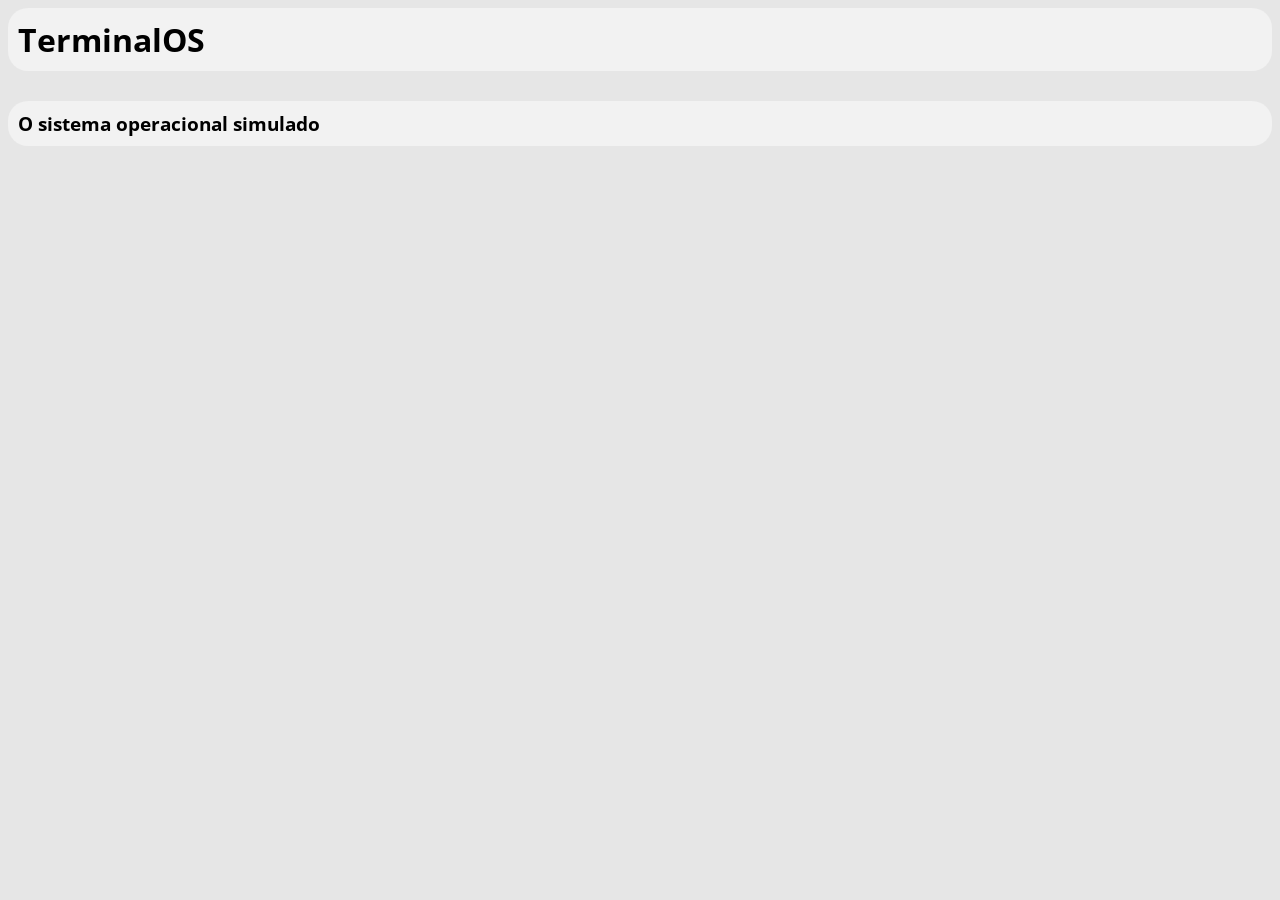
==== Site do projeto/V - P/index.html @ c675e601 "Criação do site do TerminalOS" ====
<!DOCTYPE HTML>
<html>
	
	<!-- Aqui fica a cabeça do site -->
	<head>
		
		<!-- Traz a folha de estilo -->
		<link rel="stylesheet" href="style.css">
	</head>
	
	<!-- Aqui fica o corpo -->
	<body>
		
		<!-- Aqui fica a parte principal do site -->
		<div>
			<h1>TerminalOS</h1>
			<h3>
				O sistema operacional simulado
			</h3>
		</div>
	</body>
</html>
---- Site do projeto/V - P/style.css ----
@import url('https://fonts.googleapis.com/css2?family=Open+Sans:ital,wght@0,300..800;1,300..800&display=swap');

body {
	font-family: Open Sans;
	background-color: #E6E6E6;
}

html, body {
	max-width: 100%;
	overflow-x: hidden;  
}

h1, h2, h3, h4, h5, h6 {
	background-color: #F2F2F2;
	padding: 10px;
	border-radius: 20px; 
	margin: 30px 0 30px 0;
}

h1 {
	margin: 0 0 30px 0;
}
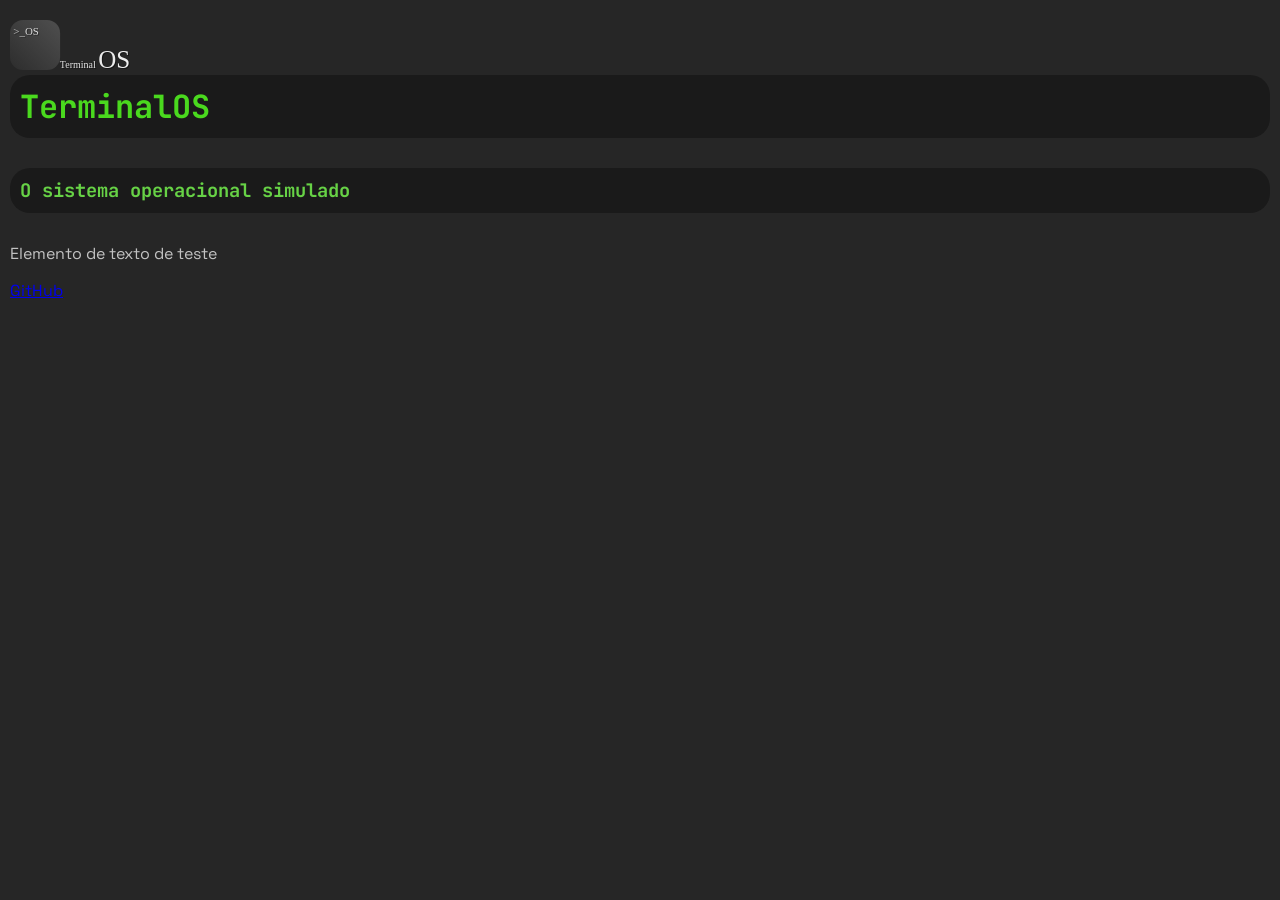
==== commit 1c59b20b: "Modificação do site, mudança na folha de estilo, mudando o visual claro para escuro, adicionando tít" ====
--- a/Site do projeto/V - P/index.html
+++ b/Site do projeto/V - P/index.html
@@ -6,17 +6,42 @@
 		
 		<!-- Traz a folha de estilo -->
 		<link rel="stylesheet" href="style.css">
+		
+		<!-- Traz o ícone -->
+		<link rel="icon" href="Recursos/Logo.svg">
+		
+		<!-- Dá nome a página -->
+		<title>
+			TerminalOS - Site oficial
+		</title>
 	</head>
 	
 	<!-- Aqui fica o corpo -->
 	<body>
 		
+		<!-- Aqui fica a barra de navegação -->
+		<div id="navegacao">
+			<a href="index.html">
+				<img src="Recursos/Logo texto.svg" height="50px">
+			</a> 
+		</div>
+		
 		<!-- Aqui fica a parte principal do site -->
-		<div>
+		<div id="corpo">
 			<h1>TerminalOS</h1>
 			<h3>
 				O sistema operacional simulado
 			</h3>
+			<p>
+				Elemento de texto de teste
+			</p>
+		</div>
+		
+		<!-- Este é o rodapé do site -->
+		<div id="rodape">
+			<a href="https://github.com/ProgramadorLogico/TerminalOS" target="_blank">
+				GitHub
+			</a>
 		</div>
 	</body>
 </html>
--- a/Site do projeto/V - P/style.css
+++ b/Site do projeto/V - P/style.css
@@ -1,8 +1,10 @@
-@import url('https://fonts.googleapis.com/css2?family=Open+Sans:ital,wght@0,300..800;1,300..800&display=swap');
+@import url('https://fonts.googleapis.com/css2?family=JetBrains+Mono:ital,wght@0,100..800;1,100..800&display=swap');
+@import url('https://fonts.googleapis.com/css2?family=Space+Grotesk:wght@300..700&display=swap');
 
 body {
-	font-family: Open Sans;
-	background-color: #E6E6E6;
+	font-family: Space Grotesk;
+	background-color: #262626;
+	margin: 20px 10px 20px 10px;
 }
 
 html, body {
@@ -11,12 +13,19 @@
 }
 
 h1, h2, h3, h4, h5, h6 {
-	background-color: #F2F2F2;
+	background-color: #1A1A1A;
 	padding: 10px;
 	border-radius: 20px; 
 	margin: 30px 0 30px 0;
+	color: #67D246;
+	font-family: JetBrains Mono;
 }
 
 h1 {
 	margin: 0 0 30px 0;
+	color: #4AD91E;
 }
+
+p {
+	color: #C2C2C2;
+}
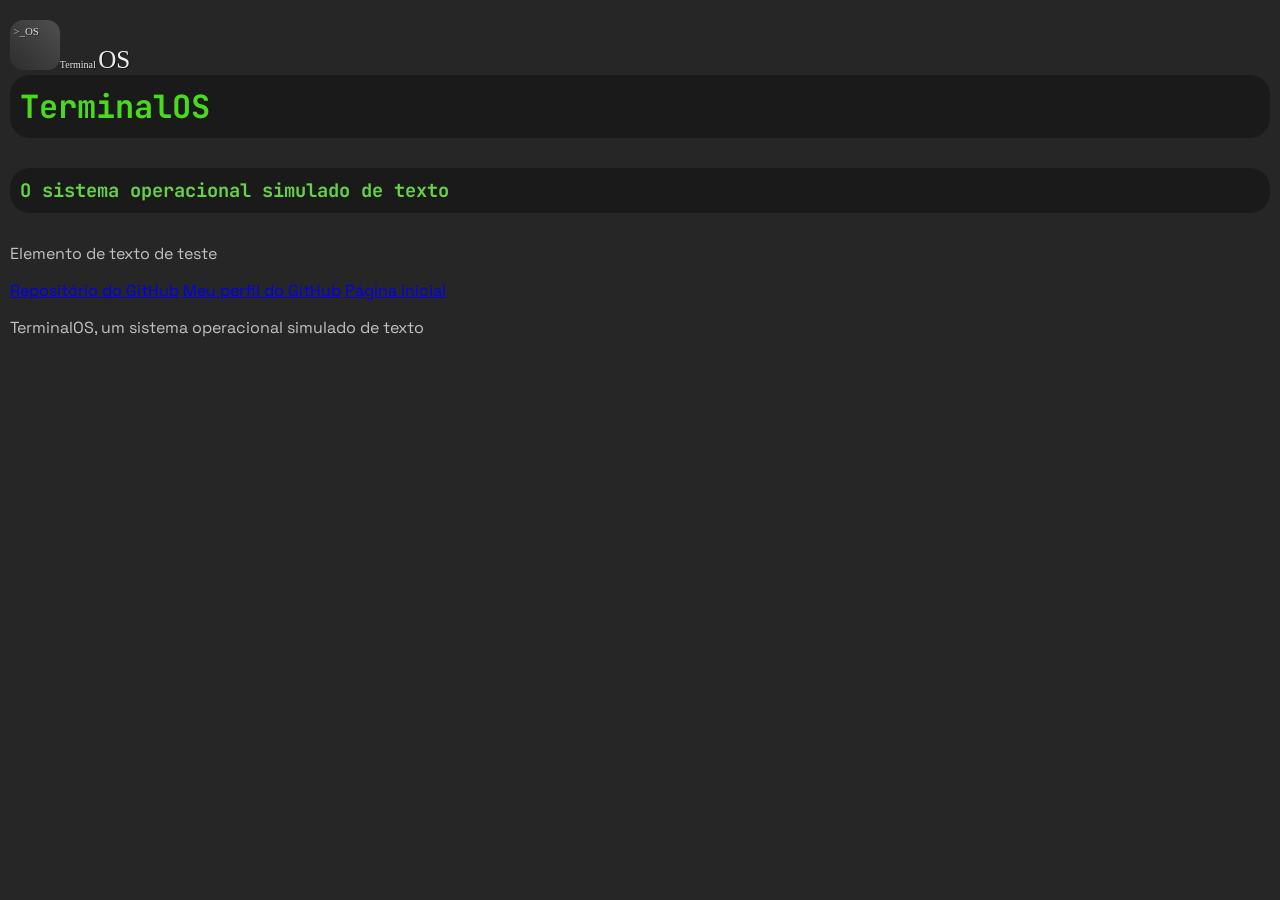
==== commit 385fa120: "Problemas no editor igual sempre, pouco trabalho feito, adição de links e pequenas alterações em tex" ====
--- a/Site do projeto/V - P/index.html
+++ b/Site do projeto/V - P/index.html
@@ -30,7 +30,7 @@
 		<div id="corpo">
 			<h1>TerminalOS</h1>
 			<h3>
-				O sistema operacional simulado
+				O sistema operacional simulado de texto
 			</h3>
 			<p>
 				Elemento de texto de teste
@@ -39,9 +39,17 @@
 		
 		<!-- Este é o rodapé do site -->
 		<div id="rodape">
-			<a href="https://github.com/ProgramadorLogico/TerminalOS" target="_blank">
-				GitHub
-			</a>
+
+			<!-- Aqui embaixo fica os links -->
+			<div>
+				<a href="https://github.com/ProgramadorLogico/TerminalOS/tree/main" target="_blank">Repositório do GitHub</a>
+				<a href="https://github.com/ProgramadorLogico" target="_blank">Meu perfil do GitHub</a>
+				<a href="index.html">Página inicial</a>
+				<a href=""></a>
+			</div>
+
+			<!-- Texto do rodapé -->
+			<p>TerminalOS, um sistema operacional simulado de texto</p>
 		</div>
 	</body>
 </html>
--- a/Site do projeto/V - P/style.css
+++ b/Site do projeto/V - P/style.css
@@ -28,4 +28,12 @@
 
 p {
 	color: #C2C2C2;
+}^
+
+a {
+	color: #67d246;
 }
+
+a:hover {
+	color: #4ad91e;
+}
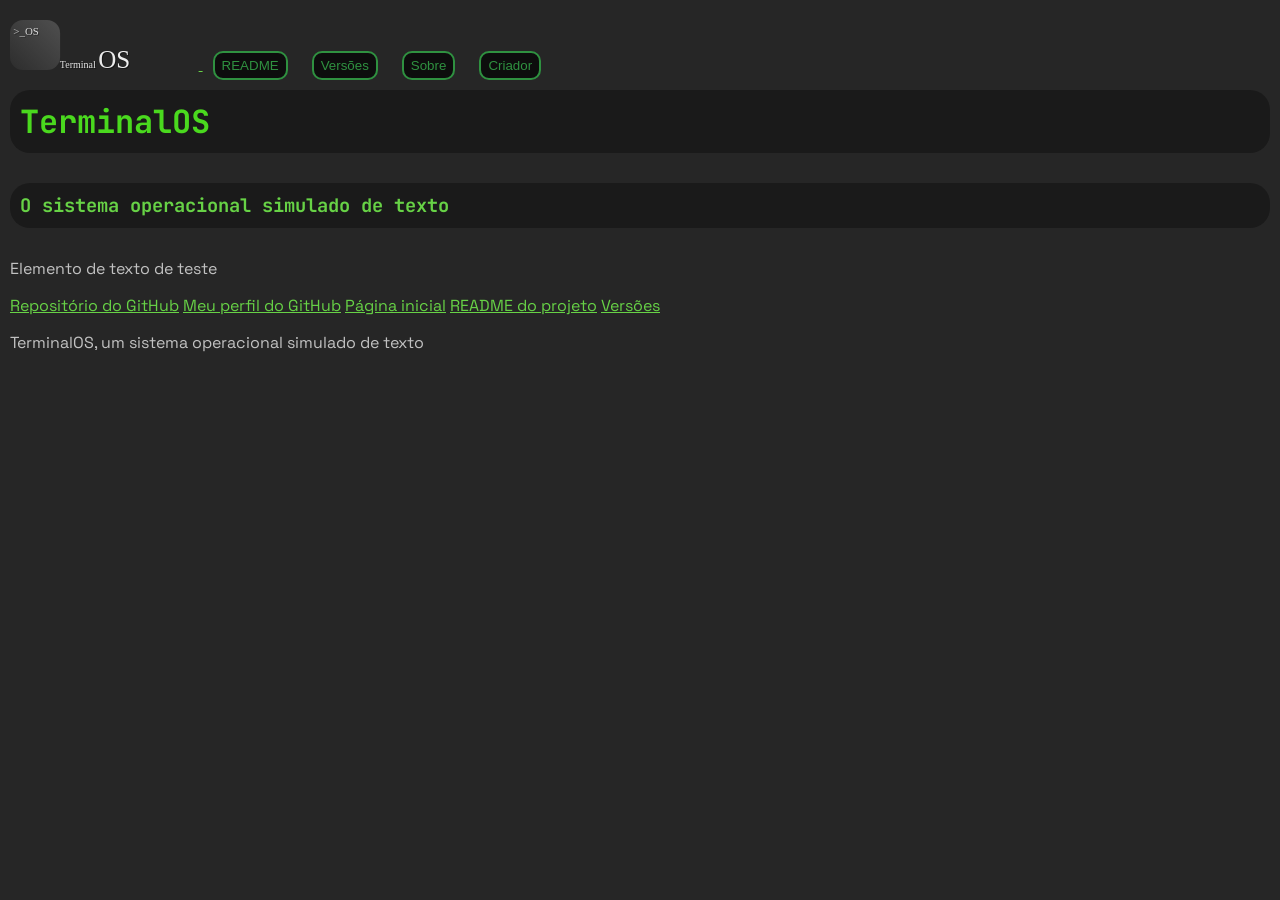
==== commit 803e3fcb: "Adição de estilo aos botões, adição de dois links falsos e adição do botões" ====
--- a/Site do projeto/V - P/index.html
+++ b/Site do projeto/V - P/index.html
@@ -23,7 +23,11 @@
 		<div id="navegacao">
 			<a href="index.html">
 				<img src="Recursos/Logo texto.svg" height="50px">
-			</a> 
+			</a>
+			<button>README</button>
+			<button>Versões</button>
+			<button>Sobre</button>
+			<button>Criador</button>
 		</div>
 		
 		<!-- Aqui fica a parte principal do site -->
@@ -45,7 +49,8 @@
 				<a href="https://github.com/ProgramadorLogico/TerminalOS/tree/main" target="_blank">Repositório do GitHub</a>
 				<a href="https://github.com/ProgramadorLogico" target="_blank">Meu perfil do GitHub</a>
 				<a href="index.html">Página inicial</a>
-				<a href=""></a>
+				<a href="#readme">README do projeto</a>
+				<a href="#versoes">Versões</a>
 			</div>
 
 			<!-- Texto do rodapé -->
--- a/Site do projeto/V - P/style.css
+++ b/Site do projeto/V - P/style.css
@@ -28,7 +28,7 @@
 
 p {
 	color: #C2C2C2;
-}^
+}
 
 a {
 	color: #67d246;
@@ -37,3 +37,23 @@
 a:hover {
 	color: #4ad91e;
 }
+
+button {
+	color: #2f9140;
+	border: solid 2px #2f9140;
+	border-radius: 10px;
+	background-color: #0d0d0d;
+	padding: 5px 7px 5px 7px;
+	margin: 10px;
+}
+
+button:hover {
+	color: #4ad91e;
+	background-color: 1a1a1a;
+	transform: scale(1.07);
+	border-color: #4ad91e;
+}
+
+button:active {
+	transform: scale(1.03);
+}
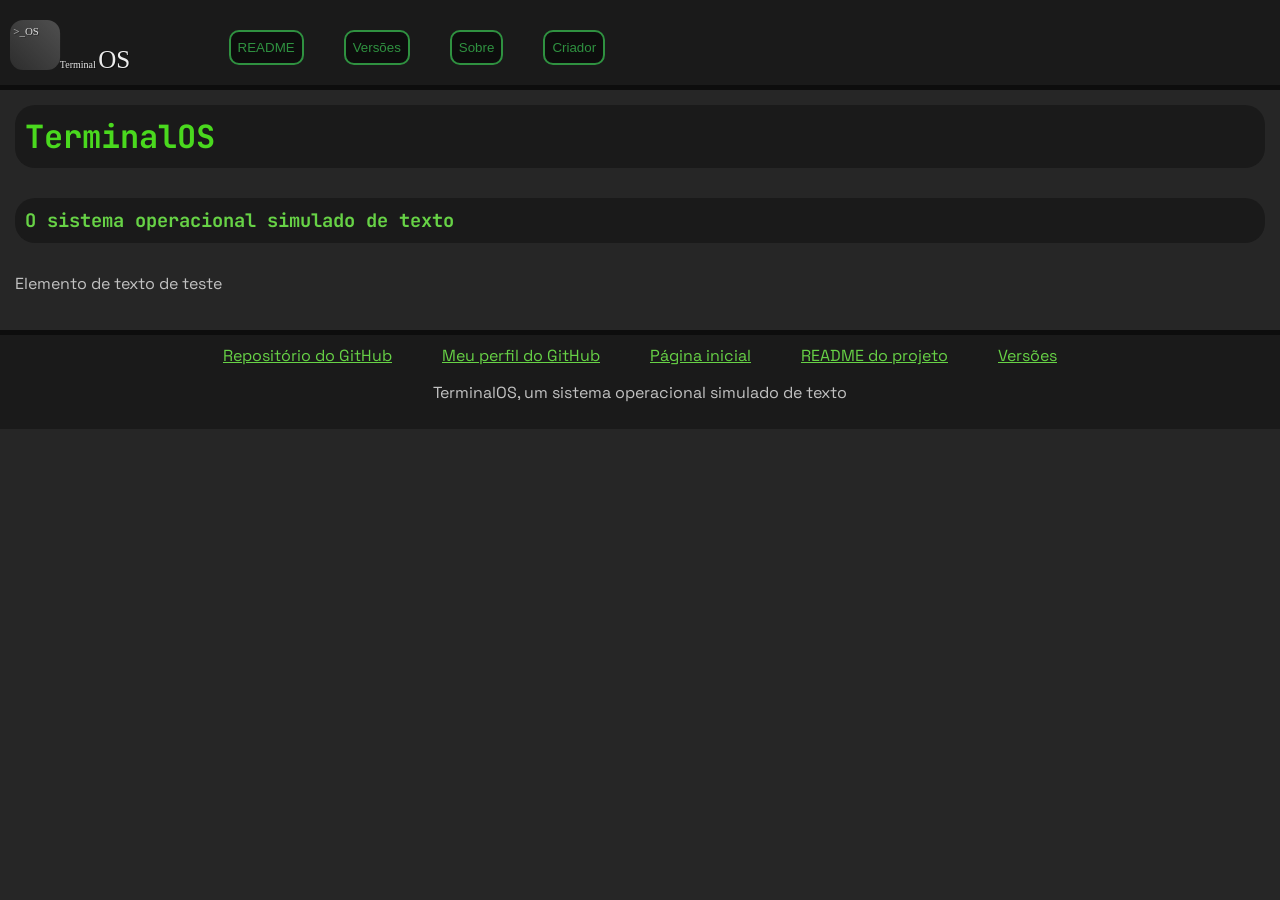
==== commit f0a04b2b: "Adição de estilização de tags, adição de borda e fundo a barra de navegacao, adicao do grid ao proje" ====
--- a/Site do projeto/V - P/index.html
+++ b/Site do projeto/V - P/index.html
@@ -18,7 +18,7 @@
 	
 	<!-- Aqui fica o corpo -->
 	<body>
-		
+
 		<!-- Aqui fica a barra de navegação -->
 		<div id="navegacao">
 			<a href="index.html">
@@ -29,23 +29,27 @@
 			<button>Sobre</button>
 			<button>Criador</button>
 		</div>
-		
-		<!-- Aqui fica a parte principal do site -->
-		<div id="corpo">
-			<h1>TerminalOS</h1>
-			<h3>
-				O sistema operacional simulado de texto
-			</h3>
-			<p>
-				Elemento de texto de teste
-			</p>
+
+		<!-- Aqui começa o grid -->
+		<div id="body-gridprincipal"> 
+			
+			<!-- Aqui fica a parte principal do site -->
+			<div id="corpo">
+				<h1>TerminalOS</h1>
+				<h3>
+					O sistema operacional simulado de texto
+				</h3>
+				<p>
+					Elemento de texto de teste
+				</p>
+			</div>
 		</div>
 		
 		<!-- Este é o rodapé do site -->
 		<div id="rodape">
 
 			<!-- Aqui embaixo fica os links -->
-			<div>
+			<div id="rodape-links">
 				<a href="https://github.com/ProgramadorLogico/TerminalOS/tree/main" target="_blank">Repositório do GitHub</a>
 				<a href="https://github.com/ProgramadorLogico" target="_blank">Meu perfil do GitHub</a>
 				<a href="index.html">Página inicial</a>
--- a/Site do projeto/V - P/style.css
+++ b/Site do projeto/V - P/style.css
@@ -4,12 +4,12 @@
 body {
 	font-family: Space Grotesk;
 	background-color: #262626;
-	margin: 20px 10px 20px 10px;
+	margin: 0;
 }
 
 html, body {
 	max-width: 100%;
-	overflow-x: hidden;  
+	overflow-x: hidden; 
 }
 
 h1, h2, h3, h4, h5, h6 {
@@ -57,3 +57,45 @@
 button:active {
 	transform: scale(1.03);
 }
+
+#rodape-links {
+	display: flex;
+	flex-direction: row;
+	justify-content: center;
+	flex-wrap: wrap;
+	grid-gap: 50px; 
+}
+
+#rodape {
+	border-top: solid 5px #0d0d0d;
+	background-color: #1a1a1a;
+	width: 100%;
+	text-align: center;
+	padding: 10px 0 10px 0;
+}
+
+#body-gridprincipal {
+	display: grid;
+	grid-column: 1fr;
+	grid-row: 1fr 1fr;
+	grid-gap: 10px;
+	grid-template-areas:
+	"navegacao"
+	"corpo";
+	margin: 15px 15px 10px 15px;
+}
+
+#corpo {
+	grid-area: "corpo";
+}
+
+#navegacao {
+	grid-area: "navegacao";
+	border-bottom: solid 5px #0d0d0d;
+	background-color: #1a1a1a;
+	width: 100%;
+	padding: 20px 10px 10px 10px;
+	display: flex;
+	justify-content: row;
+	grid-gap: 20px;
+}
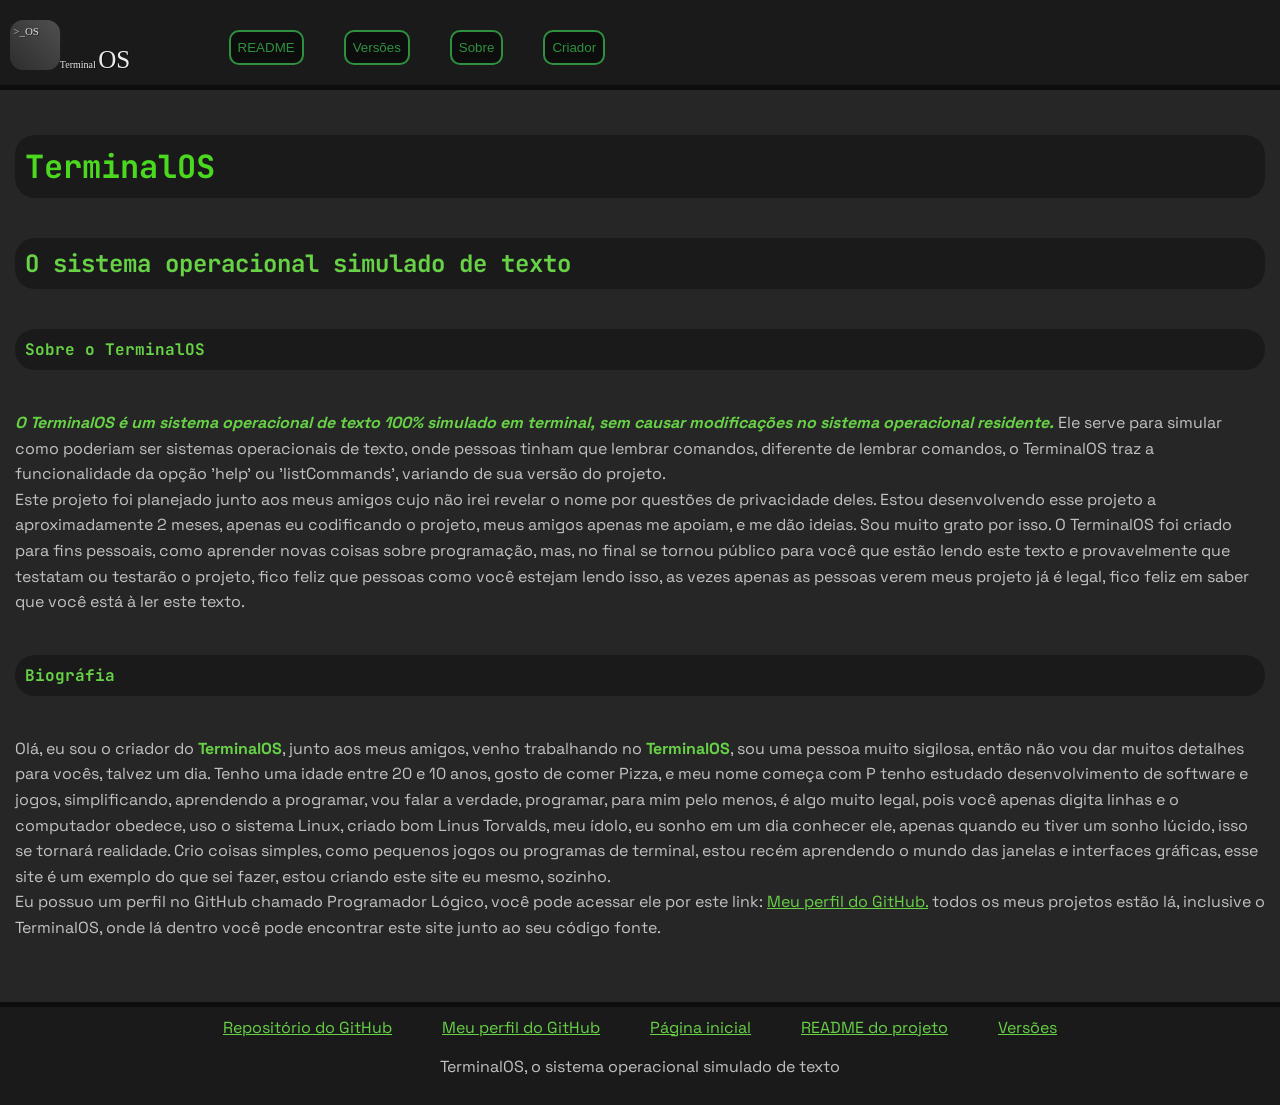
==== commit 7d69a115: "Atualização do site, adicição de novas imagens, nova organização de pastas" ====
--- a/Site do projeto/V - P/index.html
+++ b/Site do projeto/V - P/index.html
@@ -36,15 +36,51 @@
 			<!-- Aqui fica a parte principal do site -->
 			<div id="corpo">
 				<h1>TerminalOS</h1>
-				<h3>
+				<h2>
 					O sistema operacional simulado de texto
-				</h3>
+				</h2>
+
+				<h4>
+					Sobre o TerminalOS
+				</h4>	
+				
+				<!-- Imagem e descrição do projeto -->
+				<p class="corpo-descricao">
+					<strong><i>O TerminalOS é um sistema operacional de texto 100% simulado em terminal, sem causar
+					modificações no sistema operacional residente. </i></strong>Ele serve para simular como poderiam
+					ser sistemas operacionais de texto, onde pessoas tinham que lembrar comandos,
+					diferente de lembrar comandos, o TerminalOS traz a funcionalidade da opção 'help' ou
+					'listCommands', variando de sua versão do projeto. <br>
+					Este projeto foi planejado junto aos meus amigos cujo não irei revelar o nome por questões de
+					privacidade deles. Estou desenvolvendo esse projeto a aproximadamente 2 meses, apenas eu codificando
+					o projeto, meus amigos apenas me apoiam, e me dão ideias. Sou muito grato por isso.
+					O TerminalOS foi criado para fins pessoais, como aprender novas coisas sobre programação, mas, no final
+					se tornou público para você que estão lendo este texto e provavelmente que testatam ou testarão o projeto,
+					fico feliz que pessoas como você estejam lendo isso, as vezes apenas as pessoas verem meus projeto já é
+					legal, fico feliz em saber que você está à ler este texto.
+				</p>
+
+				<!-- Aqui ficam as informações sobre o criador -->
+				<h4>
+					Biográfia
+				</h4>
 				<p>
-					Elemento de texto de teste
+					Olá, eu sou o criador do <strong>TerminalOS</strong>, junto aos meus amigos, venho trabalhando no <strong>TerminalOS</strong>, sou uma pessoa
+					muito sigilosa, então não vou dar muitos detalhes para vocês, talvez um dia. Tenho uma idade entre 20 e 10
+					anos, gosto de comer Pizza, e meu nome começa com P tenho estudado desenvolvimento de software e jogos,
+					simplificando, aprendendo a programar, vou falar a verdade, programar, para mim pelo menos, é algo muito
+					legal, pois você apenas digita linhas e o computador obedece, uso o sistema Linux, criado bom Linus Torvalds,
+					meu ídolo, eu sonho	em um dia conhecer ele, apenas quando eu tiver um sonho lúcido, isso se tornará realidade. Crio coisas simples, como pequenos jogos ou
+					programas de terminal, estou recém aprendendo o mundo das janelas e interfaces gráficas, esse site é um exemplo do que sei fazer, estou criando este site
+					eu mesmo, sozinho. <br> Eu possuo um perfil no GitHub chamado Programador Lógico, você pode acessar ele por este link:
+					<a href="https://github.com/ProgramadorLogico" target="_blank">Meu perfil do GitHub.</a> todos os meus projetos estão lá, inclusive o TerminalOS, onde lá
+					dentro você pode encontrar este site junto ao seu código fonte.
 				</p>
+
+				<!-- Download -->
 			</div>
 		</div>
-		
+
 		<!-- Este é o rodapé do site -->
 		<div id="rodape">
 
@@ -58,7 +94,7 @@
 			</div>
 
 			<!-- Texto do rodapé -->
-			<p>TerminalOS, um sistema operacional simulado de texto</p>
+			<p>TerminalOS, o sistema operacional simulado de texto</p>
 		</div>
 	</body>
 </html>
--- a/Site do projeto/V - P/style.css
+++ b/Site do projeto/V - P/style.css
@@ -1,6 +1,7 @@
 @import url('https://fonts.googleapis.com/css2?family=JetBrains+Mono:ital,wght@0,100..800;1,100..800&display=swap');
 @import url('https://fonts.googleapis.com/css2?family=Space+Grotesk:wght@300..700&display=swap');
 
+/* Aqui ficam as tags */
 body {
 	font-family: Space Grotesk;
 	background-color: #262626;
@@ -16,19 +17,20 @@
 	background-color: #1A1A1A;
 	padding: 10px;
 	border-radius: 20px; 
-	margin: 30px 0 30px 0;
+	margin: 40px 0 40px 0;
 	color: #67D246;
 	font-family: JetBrains Mono;
 }
 
 h1 {
-	margin: 0 0 30px 0;
+	margin: 0 0 40px 0;
 	color: #4AD91E;
 }
 
 p {
 	color: #C2C2C2;
-}
+	line-height: 1.6; 
+} 
 
 a {
 	color: #67d246;
@@ -58,6 +60,14 @@
 	transform: scale(1.03);
 }
 
+strong {
+	color: #67d246;
+	text-decoration: underlined;
+}
+
+/* Aqui ficam as classes */
+
+/* Aqui ficam os IDs */
 #rodape-links {
 	display: flex;
 	flex-direction: row;
@@ -77,20 +87,19 @@
 #body-gridprincipal {
 	display: grid;
 	grid-column: 1fr;
-	grid-row: 1fr 1fr;
+	grid-row: 1fr;
 	grid-gap: 10px;
 	grid-template-areas:
-	"navegacao"
 	"corpo";
-	margin: 15px 15px 10px 15px;
+	margin: 15px 15px 15px 15px;
 }
 
 #corpo {
 	grid-area: "corpo";
+	margin: 30px 0 30px 0;
 }
 
 #navegacao {
-	grid-area: "navegacao";
 	border-bottom: solid 5px #0d0d0d;
 	background-color: #1a1a1a;
 	width: 100%;
